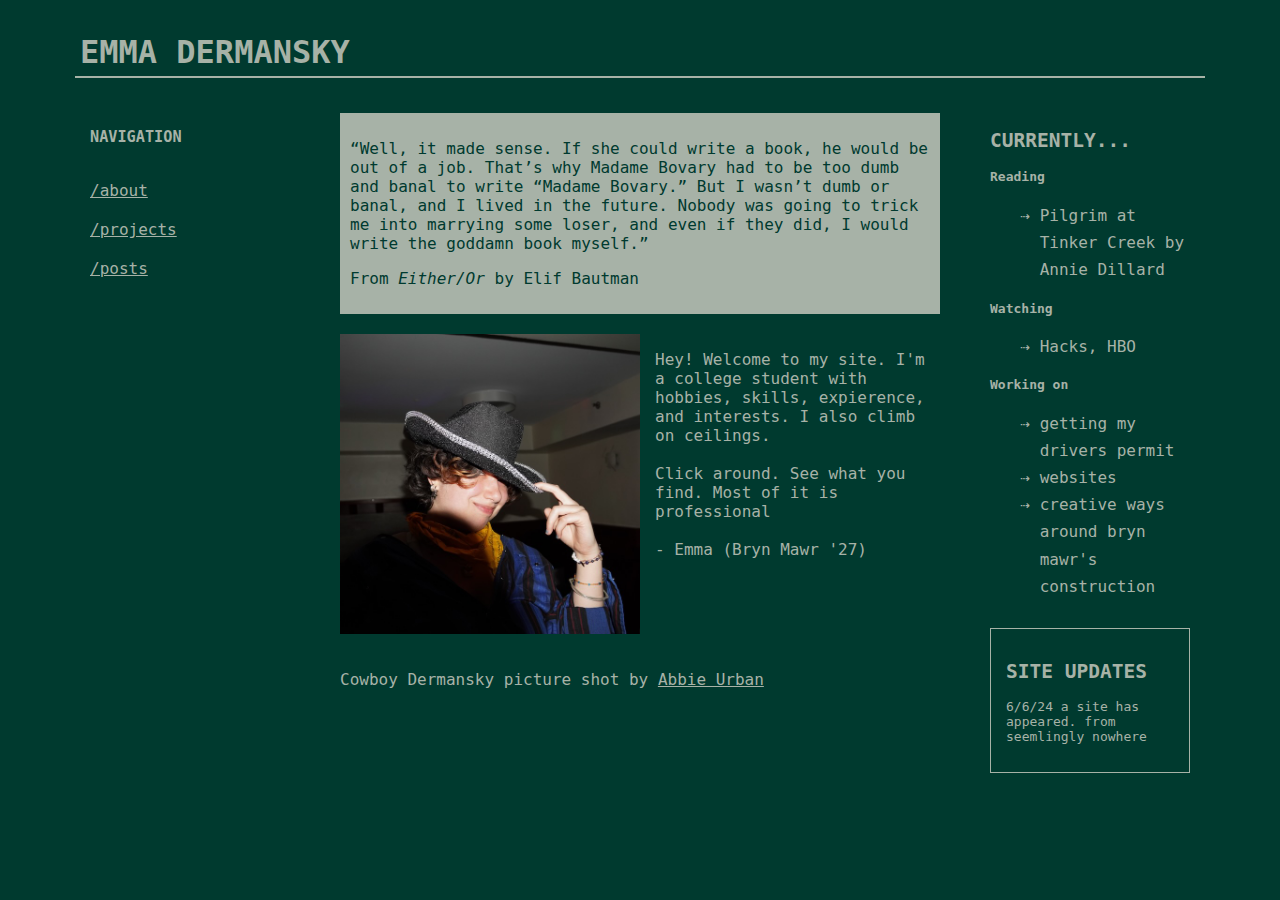
==== index.html @ 77c2cbe0 "first commit" ====
<!DOCTYPE html>
<html lang="en">
<head>
    <meta charset="UTF-8">
    <meta name="viewport" content="width=device-width, initial-scale=1.0">
    <link rel= "stylesheet" href = "style.css">
    <title>Emma's site</title>
</head>
<body>
    <div class = "page">
        
        <div class = "main">
            <div class = "header">
                <h1>EMMA DERMANSKY</h1>
              <!--  <p> get growling</p> -->
            </div>
            <div class = "columns">
            
                <div class = "side-column">
                    
                    <div class = "nav">
                        <h3> NAVIGATION </h3>
                        <a href = "about/about.html"> /about </a>
                        <a href = "projects/projects.html"> /projects</a>
                        <a href = "/"> /posts </a>
                    </div>
                </div>
                <div class = "main-column">
                    <div class = "quote">
                        <p>
                            “Well, it made sense. If she could write a book, he would be out of a job. That’s why Madame Bovary had to be too dumb and banal to write “Madame Bovary.” But I wasn’t dumb or banal, and I lived in the future. Nobody was going to trick me into marrying some loser, and even if they did, I would write the goddamn book myself.” 
                        </p>
                        <p> From <em>Either/Or</em> by Elif Bautman</p>
                    </div>
                    <div class = "bio">
                        <img src = "cowboy.jpeg" alt = "me wearing a cowboy hat" width = "300px">
                        <p> Hey! Welcome to my site. I'm a college student with hobbies, skills, expierence, and interests. I also climb on ceilings. <br><br> Click around. See what you find. Most of it is professional <br><br> - Emma (Bryn Mawr '27)  </p>
                    </div>
                    <p> Cowboy Dermansky picture shot by <a href = "https://www.instagram.com/abbie.e.urban/"> Abbie Urban</a></p>
                </div>
                <div class = "side-column">
                    <div class = "box">
                        <h2> CURRENTLY...</h2>
                        <h4> Reading</h4>
                        <ul>
                            <li> Pilgrim at Tinker Creek by Annie Dillard</li>
                        </ul>
                        <h4> Watching</h4>
                        <ul>
                            <li> Hacks, HBO</li>
                            
                        </ul>
                        <h4> Working on</h4>
                        <ul>
                            <li> getting my drivers permit</li>
                            <li> websites</li>
                            <li> creative ways around bryn mawr's construction</li>
                        </ul>
                    </div>
                    <div class = "updates">
                        <h2> SITE UPDATES</h2>
                        <p> 6/6/24 a site has appeared. from seemlingly nowhere</p>
                    </div>
                </div>
            
            </div>
        </div>    
    </div>
</body>
</html>
---- style.css ----
@charset "UTF-8";
body {
  background-color: #003a2f;
  font-family: monospace;
  color: #a7b2a7;
}

.page {
  display: flex;
  justify-content: center;
}

.main {
  display: flex;
  flex-direction: column;
  gap: 20px;
  padding: 20px;
  justify-content: center;
}

.header {
  display: flex;
  flex-direction: column;
  gap: 0px;
  justify-content: center;
  text-align: left;
  padding: 5px;
  border-bottom: 2px solid #a7b2a7;
}
.header h1 {
  color: #a7b2a7;
  margin: 0px;
  font-size: 2rem;
}

.nav {
  display: flex;
  flex-direction: column;
  gap: 20px;
  width: 200px;
}
.nav a {
  color: #a7b2a7;
  font-size: 1rem;
}
.nav a:hover {
  font-style: italic;
}

.side-column {
  display: flex;
  flex-direction: column;
  gap: 15px;
  width: 200px;
  padding: 15px;
}
.side-column img {
  filter: grayscale(100%);
}
.side-column .updates {
  border: 1px solid #a7b2a7;
  padding: 15px;
  overflow: scroll;
}

.abbie {
  position: relative;
  bottom: 25px;
}
.abbie a {
  color: rgb(77, 219, 255);
  font-size: 1rem;
}

li {
  line-height: 1.7;
  list-style-type: "⇢";
  padding-inline-start: 1ch;
  font-size: 1rem;
}

.columns {
  display: flex;
  gap: 20px;
}

.main-column {
  width: 600px;
  padding: 15px;
  font-size: 1rem;
  display: flex;
  flex-direction: column;
  gap: 20px;
}
.main-column .quote {
  background-color: #a7b2a7;
  color: #003a2f;
  padding: 10px;
  font-size: 1rem;
}
.main-column .bio {
  display: flex;
  gap: 15px;
}
.main-column a {
  color: #a7b2a7;
}
.main-column a:hover {
  font-style: italic;
}

@media only screen and (max-width: 1170px) {
  .main {
    width: 100%;
    padding: 0px;
  }
  .columns {
    display: flex;
    flex-wrap: wrap;
    padding: 0px;
    margin: 0px;
  }
  .side-column, .main-column {
    width: 100%;
    padding: 0px;
  }
  .nav {
    padding: 0px;
    width: 100%;
  }
  .nav a {
    border: solid 1px #a7b2a7;
    padding: 10px;
  }
  .nav a:hover {
    background-color: #a7b2a7;
    color: #003a2f;
  }
  .nav .side-column {
    padding: 0px;
  }
}
@media only screen and (max-width: 600px) {
  .bio {
    display: flex;
    flex-direction: column;
  }
  img {
    width: 100%;
  }
  .columns {
    display: flex;
    flex-direction: column;
  }
}/*# sourceMappingURL=style.css.map */
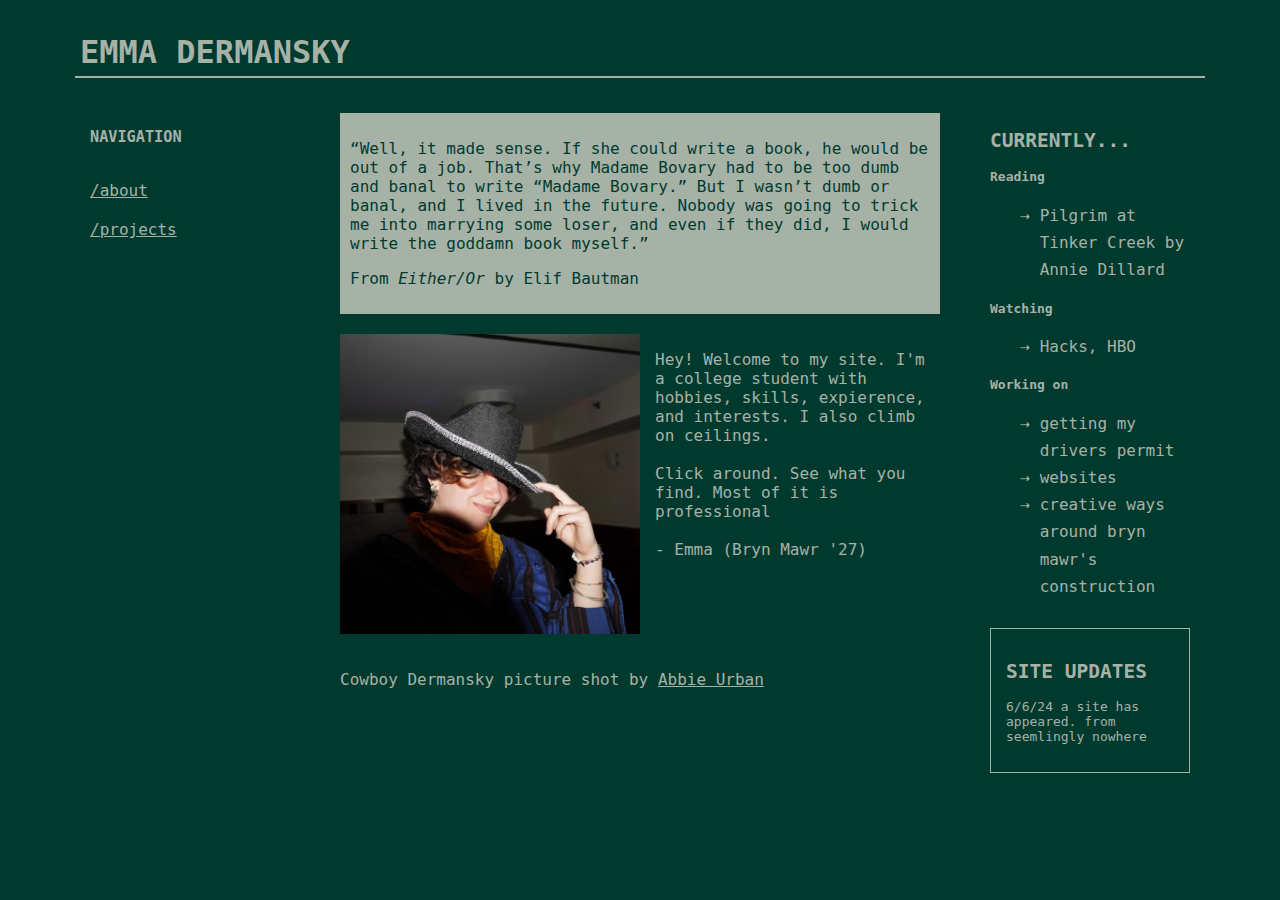
==== commit 013a4cb4: "updated nav" ====
--- a/index.html
+++ b/index.html
@@ -22,7 +22,7 @@
                         <h3> NAVIGATION </h3>
                         <a href = "about/about.html"> /about </a>
                         <a href = "projects/projects.html"> /projects</a>
-                        <a href = "/"> /posts </a>
+                        
                     </div>
                 </div>
                 <div class = "main-column">
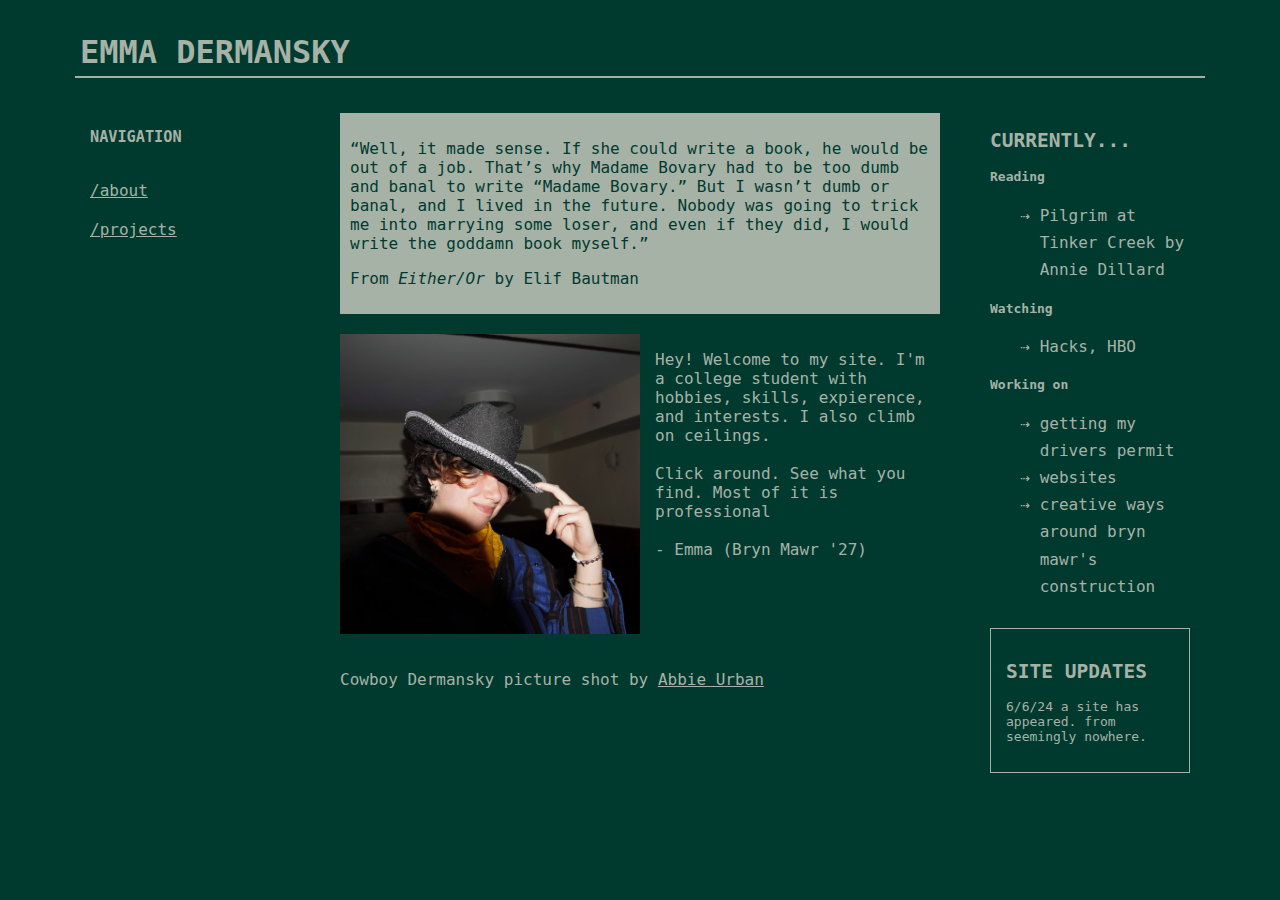
==== commit 194dba19: "typo fix" ====
--- a/index.html
+++ b/index.html
@@ -59,7 +59,8 @@
                     </div>
                     <div class = "updates">
                         <h2> SITE UPDATES</h2>
-                        <p> 6/6/24 a site has appeared. from seemlingly nowhere</p>
+                        
+                        <p> 6/6/24 a site has appeared. from seemingly nowhere.</p>
                     </div>
                 </div>
             
